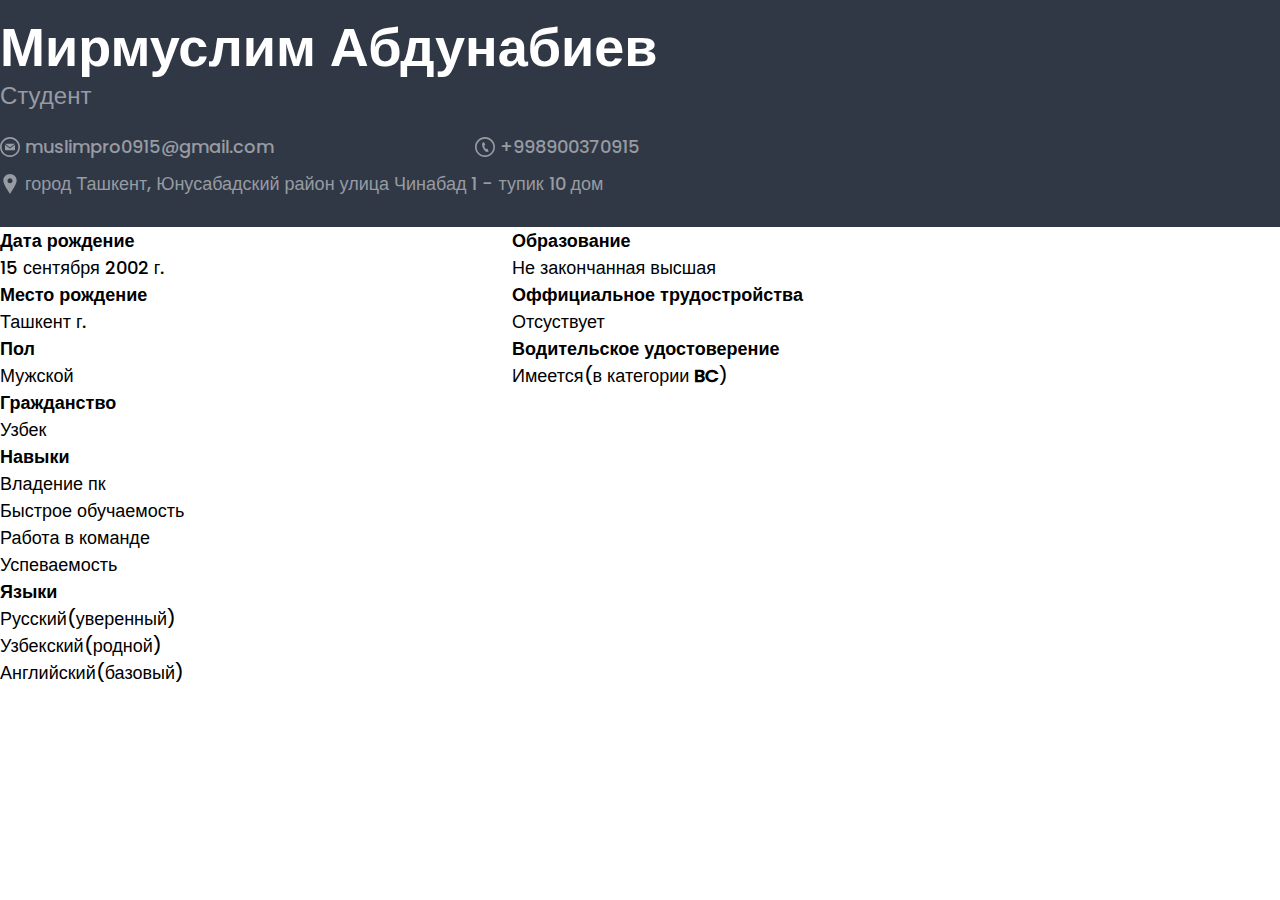
==== cv/index.html @ b62cf572 "adding new info" ====
<!doctype html>
<html lang="en">
<head>
    <meta charset="UTF-8">
    <meta content="width=device-width, user-scalable=no, initial-scale=1.0, maximum-scale=1.0, minimum-scale=1.0"
          name="viewport">
    <meta content="ie=edge" http-equiv="X-UA-Compatible">
    <title>Резюме</title>
    <link href="css/main.css" rel="stylesheet">
</head>
<body>

<div class="wrapper">

    <header>
        <div class="container">
            <div class="header-body">
                <h1 class="title">Мирмуслим Абдунабиев</h1>
                <div class="sub-title">Студент</div>
            </div>
            <div class="header-content">
                <div class="header-contacts">
                    <div class="email"><img alt="email" src="images/email.svg">
                        muslimpro0915@gmail.com
                    </div>
                    <div class="phone"><img alt="phone" src="images/phone.svg">
                        +998900370915
                    </div>

                </div>
                <div class="header-address">
                    <img alt="location" src="images/location.svg"> город Ташкент,
                    Юнусабадский район улица Чинабад 1
                    - тупик 10 дом
                </div>
            </div>
        </div>
    </header>
    <section>
        <div class="info-section">
            <div class="left-side">
                <div class="birth-day">
                    <h2 class="title">Дата рождение</h2>
                    <p>15 сентября 2002 г.</p>
                </div>
                <div class="birth-locate">
                    <h2 class="title">Место рождение</h2>
                    <p>Ташкент г.</p>
                </div>

                <div class="gender">
                    <h2 class="title">Пол</h2>
                    <p>Мужской</p>
                </div>
                <div class="citizenship">
                    <h2 class="title">Гражданство</h2>
                    <p>Узбек</p>
                </div>
                <div class="skills">
                    <h2 class="title">Навыки</h2>
                    <ul class="skills-list">
                        <li>Владение пк</li>
                        <li>Быстрое обучаемость</li>
                        <li>Работа в команде</li>
                        <li>Успеваемость</li>

                    </ul>
                </div>
                <div class="languages">
                    <h2 class="title">Языки</h2>
                    <ul class="lg-list">
                        <li>Русский(уверенный)</li>
                        <li>Узбекский(родной)</li>
                        <li>Английский(базовый)</li>
                    </ul>
                </div>

            </div>
            <div class="right-side">
                <div class="learn">
                    <h2 class="title">Образование</h2>
                    <p>Не закончанная высшая</p>
                </div>
                <div class="working">
                    <h2 class="title">Оффициальное трудостройства</h2>
                    <p>Отсуствует</p>
                </div>
                <div class="driver-license">
                    <h2 class="title">Водительское удостоверение</h2>
                    <p>Имеется(в категории <strong>BC</strong>) </p>
                </div>

            </div>
        </div>
    </section>

</div>

</body>
</html>
---- cv/css/main.css ----
@font-face {
    src: url("../fonts/Poppins-Medium.ttf") format("truetype");
    font-family: "Poppins";
}
*{
    margin: 0;
    padding: 0;
    font-family: "Poppins", sans-serif;
    font-size: 18px;
}
ul{
    padding: 0;
    list-style: none;
}
.wrapper{
    max-width: 1440px;
    margin: 0 auto;

}
.container{
    max-width: 1350px;
    margin: 0 auto;
}
header{
    background-color: #303846;
    color: #fff;
    padding: 15px 0 20px 0;
}
h1.title{
    font-size: 54px;
    line-height: 64px;
    margin: 0;
    padding: 0;

}
.sub-title{
    font-size: 24px;
    line-height: 34px;
    color: #979BA2;
}
.header-content{
    color: #979BA2;
    margin-top: 20px;
}
.header-contacts, .header-address{
    display: flex;
    align-items: center;
    justify-content: space-between;
    width: 50%;
    margin-bottom: 10px;
}

.header-contacts div{
    display: flex;
    align-items: center;
    justify-content: space-between;
}
.header-content img{
    width: 20px;
    height: 20px;
    margin-right: 5px;
}
.header-address{
    width: 100%;
    justify-content: start;
}
.info-section{
    display: flex;
    justify-content: space-between;
}
.right-side{
    width: 60%;
}
.left-side{
    width: 40%;
}
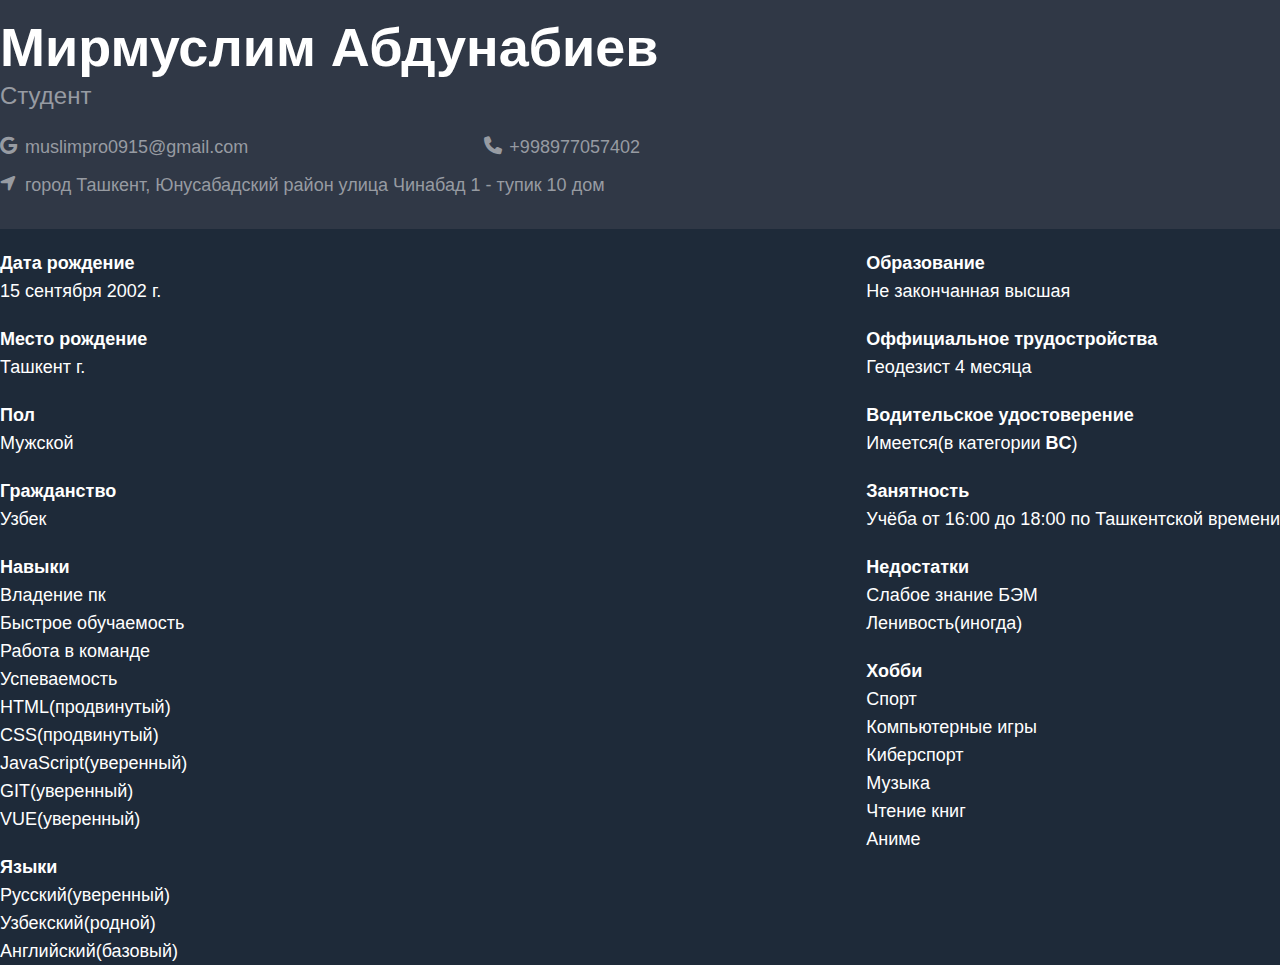
==== commit 5e4886fd: "adding some changes" ====
--- a/cv/index.html
+++ b/cv/index.html
@@ -6,7 +6,9 @@
           name="viewport">
     <meta content="ie=edge" http-equiv="X-UA-Compatible">
     <title>Резюме</title>
-    <link href="css/main.css" rel="stylesheet">
+    <link rel="stylesheet" href="https://cdnjs.cloudflare.com/ajax/libs/font-awesome/6.5.1/css/all.min.css">
+    <link rel="stylesheet" href="css/main.css">
+
 </head>
 <body>
 
@@ -20,16 +22,16 @@
             </div>
             <div class="header-content">
                 <div class="header-contacts">
-                    <div class="email"><img alt="email" src="images/email.svg">
+                    <div class="email"><i class="fa-brands fa-google"> </i>
                         muslimpro0915@gmail.com
                     </div>
-                    <div class="phone"><img alt="phone" src="images/phone.svg">
-                        +998900370915
+                    <div class="phone"> <i class="fa fa-phone"></i>
+                        +998977057402
                     </div>
 
                 </div>
                 <div class="header-address">
-                    <img alt="location" src="images/location.svg"> город Ташкент,
+                    <i class="fa fa-location-arrow"></i> город Ташкент,
                     Юнусабадский район улица Чинабад 1
                     - тупик 10 дом
                 </div>
@@ -38,35 +40,40 @@
     </header>
     <section>
         <div class="info-section">
-            <div class="left-side">
-                <div class="birth-day">
+            <div class="section__content">
+                <div class="section__content__item birth-day">
                     <h2 class="title">Дата рождение</h2>
                     <p>15 сентября 2002 г.</p>
                 </div>
-                <div class="birth-locate">
+                <div class="section__content__item birth-locate">
                     <h2 class="title">Место рождение</h2>
                     <p>Ташкент г.</p>
                 </div>
 
-                <div class="gender">
+                <div class="section__content__item gender">
                     <h2 class="title">Пол</h2>
                     <p>Мужской</p>
                 </div>
-                <div class="citizenship">
+                <div class="section__content__item citizenship">
                     <h2 class="title">Гражданство</h2>
                     <p>Узбек</p>
                 </div>
-                <div class="skills">
+                <div class="section__content__item skills">
                     <h2 class="title">Навыки</h2>
                     <ul class="skills-list">
                         <li>Владение пк</li>
                         <li>Быстрое обучаемость</li>
                         <li>Работа в команде</li>
                         <li>Успеваемость</li>
+                        <li>HTML(продвинутый)</li>
+                        <li>CSS(продвинутый)</li>
+                        <li>JavaScript(уверенный)</li>
+                        <li>GIT(уверенный)</li>
+                        <li>VUE(уверенный)</li>
 
                     </ul>
                 </div>
-                <div class="languages">
+                <div class="section__content__item languages">
                     <h2 class="title">Языки</h2>
                     <ul class="lg-list">
                         <li>Русский(уверенный)</li>
@@ -76,20 +83,42 @@
                 </div>
 
             </div>
-            <div class="right-side">
-                <div class="learn">
+            <div class="section__content">
+                <div class="section__content__item learn">
                     <h2 class="title">Образование</h2>
                     <p>Не закончанная высшая</p>
                 </div>
-                <div class="working">
+                <div class="section__content__item working">
                     <h2 class="title">Оффициальное трудостройства</h2>
-                    <p>Отсуствует</p>
+                    <p>Геодезист 4 месяца</p>
                 </div>
-                <div class="driver-license">
+                <div class="section__content__item driver-license">
                     <h2 class="title">Водительское удостоверение</h2>
                     <p>Имеется(в категории <strong>BC</strong>) </p>
                 </div>
+                <div class="section__content__item busyness">
+                    <h2 class="title">Занятность</h2>
+                    <p>Учёба от 16:00 до 18:00 по Ташкентской времени</p>
+                </div>
+                <div class="section__content__item weaknesses">
+                    <h2 class="title">Недостатки</h2>
+                    <ul>
+                        <li>Слабое знание БЭМ</li>
+                        <li>Ленивость(иногда)</li>
+                    </ul>
 
+                </div>
+                 <div class="section__content__item hobbies">
+                     <h2 class="title">Хобби</h2>
+                     <ul>
+                         <li>Спорт</li>
+                         <li>Компьютерные игры</li>
+                         <li>Киберспорт</li>
+                         <li>Музыка</li>
+                         <li>Чтение книг</li>
+                         <li>Аниме</li>
+                     </ul>
+                 </div>
             </div>
         </div>
     </section>
--- a/cv/css/main.css
+++ b/cv/css/main.css
@@ -1,5 +1,5 @@
 @font-face {
-    src: url("../fonts/Poppins-Medium.ttf") format("truetype");
+    src: url("fonts/Poppins-Medium.ttf") format("truetype");
     font-family: "Poppins";
 }
 *{
@@ -7,11 +7,16 @@
     padding: 0;
     font-family: "Poppins", sans-serif;
     font-size: 18px;
+    line-height: 28px;
 }
-ul{
+ul, li{
     padding: 0;
     list-style: none;
 }
+body{
+    background: linear-gradient(90deg, #1E2A39 0%, #1E2A39 100%);
+}
+
 .wrapper{
     max-width: 1440px;
     margin: 0 auto;
@@ -55,7 +60,7 @@
     align-items: center;
     justify-content: space-between;
 }
-.header-content img{
+.header-content i{
     width: 20px;
     height: 20px;
     margin-right: 5px;
@@ -68,9 +73,10 @@
     display: flex;
     justify-content: space-between;
 }
-.right-side{
-    width: 60%;
-}
-.left-side{
-    width: 40%;
+.section__content__item{
+    margin: 20px 0;
+    color: #fff;
+    &:last-child{
+        margin-bottom: 0;
+    }
 }